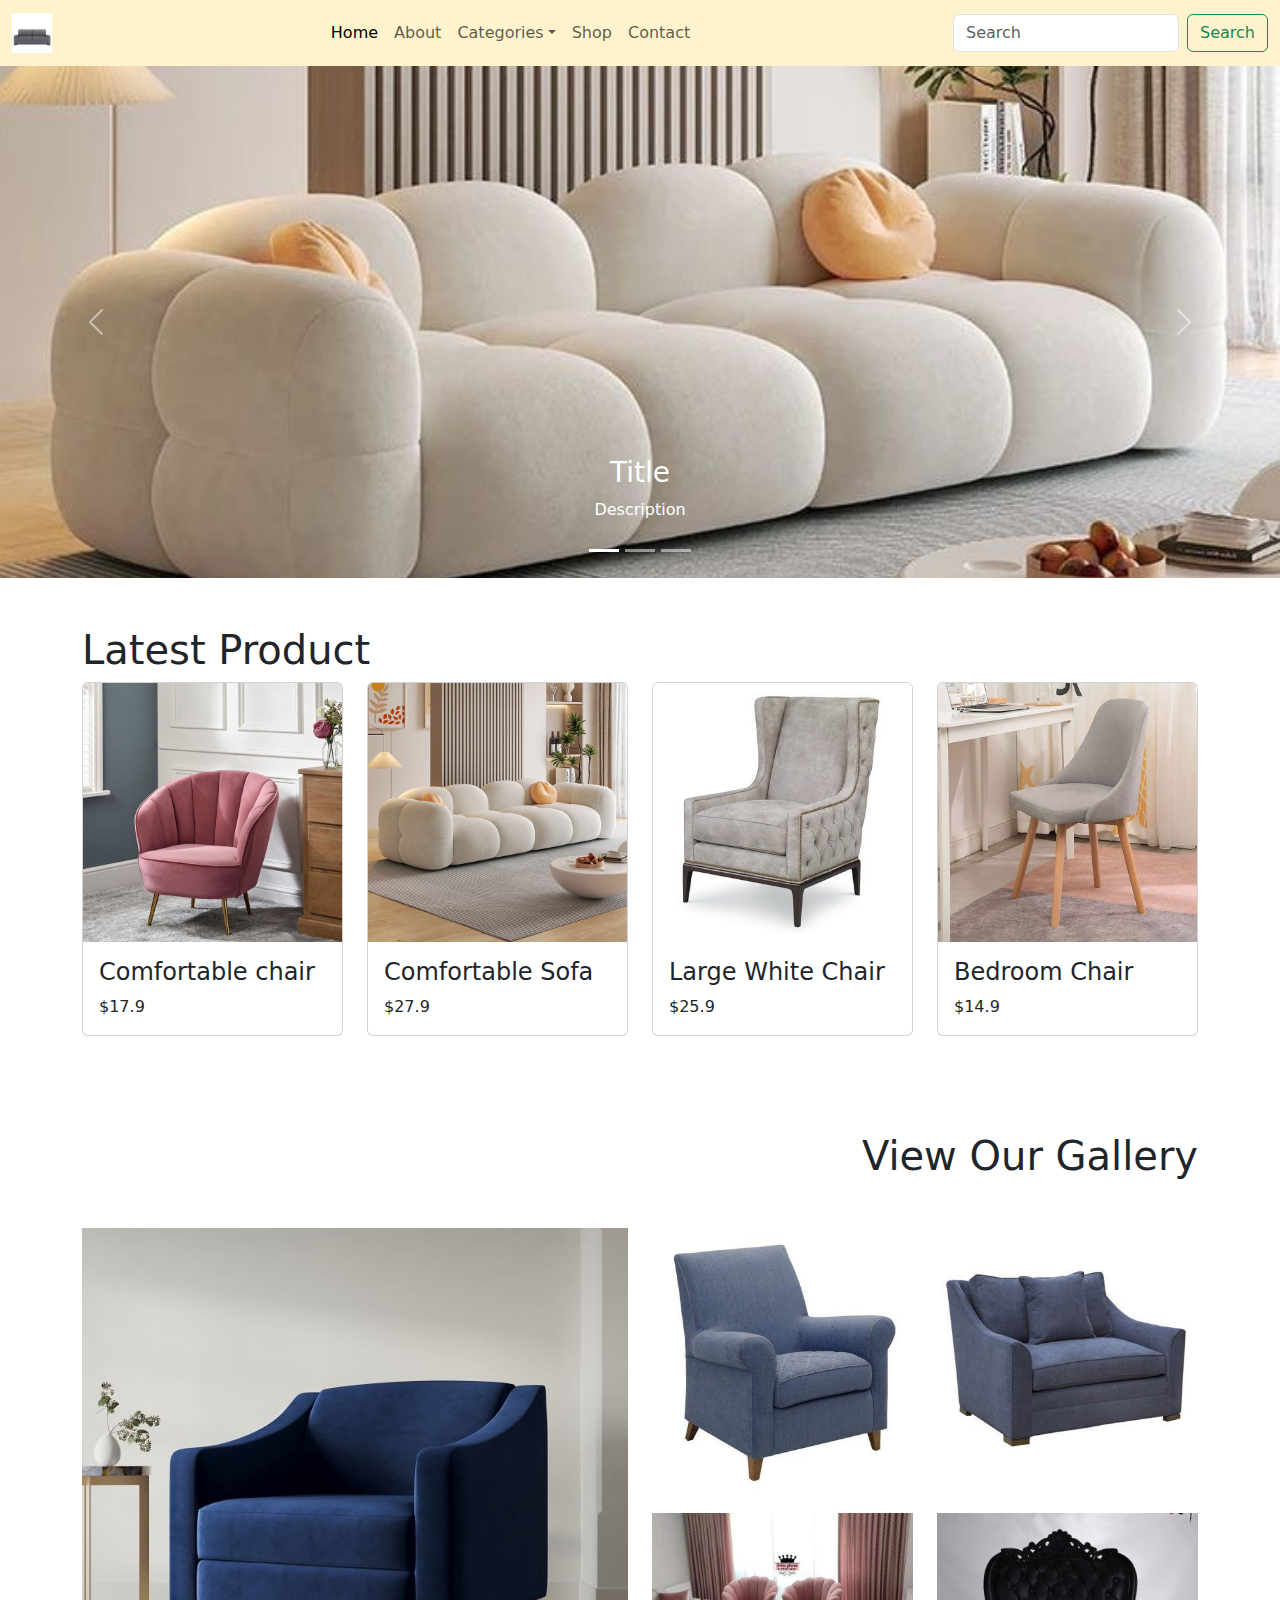
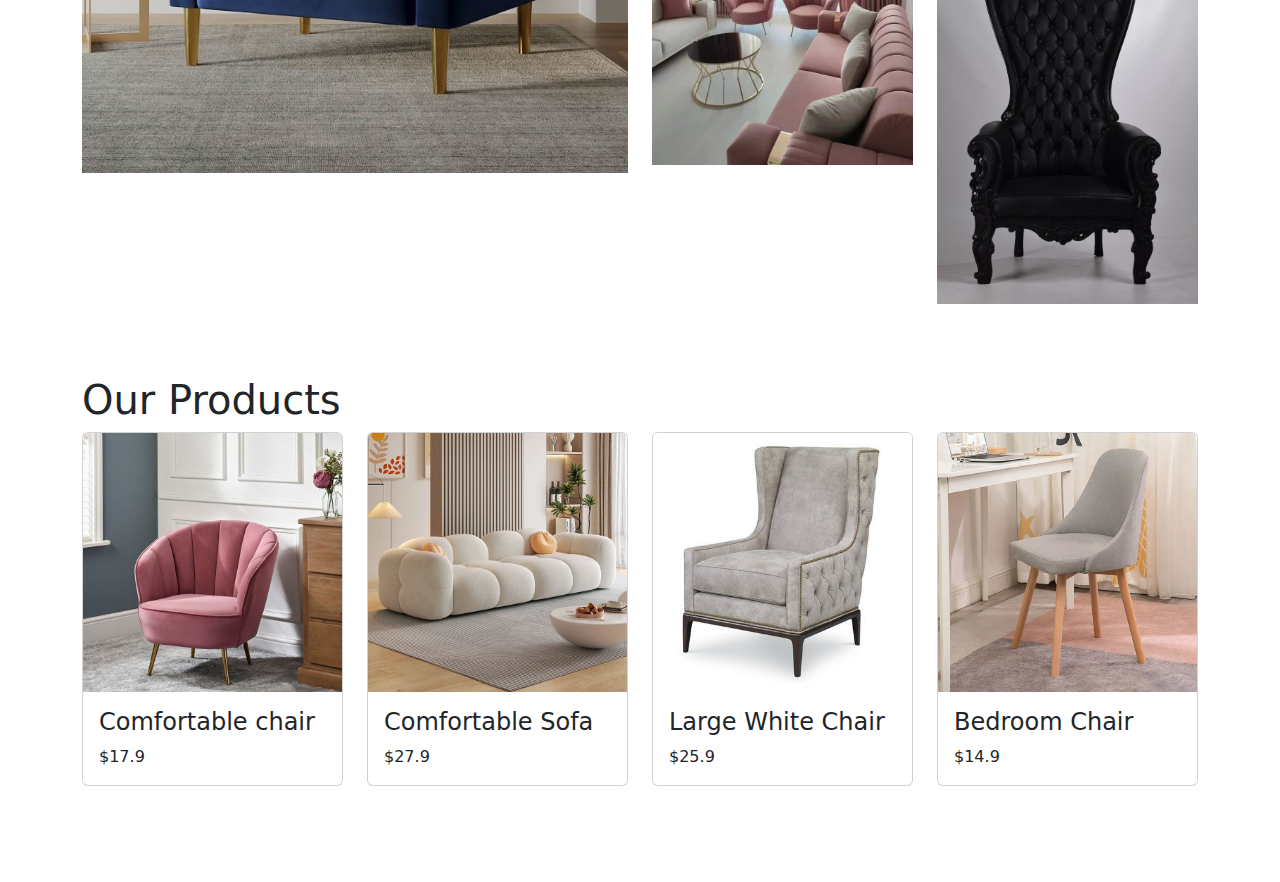
==== index.html @ 50595738 "First commit" ====
<!DOCTYPE html>
<html lang="en">

<head>
    <meta charset="UTF-8">
    <meta name="viewport" content="width=device-width, initial-scale=1.0">
    <title>JJ Funiture - Quality Confirmed</title>
    <link rel="stylesheet" href="assets/css/bootstrap.min.css">
    <link rel="stylesheet" href="assets/fontawesome/css/all.css">
    <link rel="icon" href="assets/images/logo.png">
    <link rel="stylesheet" href="assets/css/style.css">
</head>

<body>

    <!-- Navbar Starts  -->
    <section>
        <nav class="navbar navbar-expand-sm navbar-light bg-warning-subtle">
            <div class="container-fluid">
                <a class="navbar-brand" href="#">
                    <img src="assets/images/49ba3e375069c4ad23a6b998e63167e2.jpg" width="40" alt="logo">
                </a>
                <button class="navbar-toggler d-lg-none" type="button" data-bs-toggle="collapse"
                    data-bs-target="#collapsibleNavId" aria-controls="collapsibleNavId" aria-expanded="false"
                    aria-label="Toggle navigation">
                    <span class="navbar-toggler-icon"></span>
                </button>
                <div class="collapse navbar-collapse" id="collapsibleNavId">
                    <ul class="navbar-nav mx-auto mt-2 mt-lg-0">
                        <li class="nav-item">
                            <a class="nav-link active" href="index.html" aria-current="page">Home
                                <span class="visually-hidden">(current)</span></a>
                        </li>
                        <li class="nav-item">
                            <a class="nav-link" href="#">About</a>
                        </li>
                        <li class="nav-item dropdown">
                            <a class="nav-link dropdown-toggle" href="#" id="dropdownId" data-bs-toggle="dropdown"
                                aria-haspopup="true" aria-expanded="false">Categories</a>
                            <div class="dropdown-menu" aria-labelledby="dropdownId">
                                <a class="dropdown-item" href="#">Dinning set</a>
                                <a class="dropdown-item" href="#">Lounge set</a>
                            </div>
                        </li>
                        <li class="nav-item">
                            <a class="nav-link" href="#">Shop</a>
                        </li>
                        <li class="nav-item">
                            <a class="nav-link" href="contact.html">Contact</a>
                        </li>
                    </ul>
                    <form class="d-flex my-2 my-lg-0">
                        <input class="form-control me-sm-2" type="text" placeholder="Search" />
                        <button class="btn btn-outline-success my-2 my-sm-0" type="submit">
                            Search
                        </button>
                    </form>
                </div>
            </div>
        </nav>

    </section>
    <!-- Navbar Ends -->


    <!-- Hero Start -->
    <section class="hero">
        <div id="carouselId" class="carousel slide" data-bs-ride="carousel">
            <ol class="carousel-indicators list-unstyled">
                <li data-bs-target="#carouselId" data-bs-slide-to="0" class="active" aria-current="true"
                    aria-label="First slide"></li>
                <li data-bs-target="#carouselId" data-bs-slide-to="1" aria-label="Second slide"></li>
                <li data-bs-target="#carouselId" data-bs-slide-to="2" aria-label="Third slide"></li>
            </ol>
            <div class="carousel-inner" role="listbox">
                <div class="carousel-item active">
                    <img src="assets/images/a2c4c9e1c609eb403b2ebe9bdc20b57f.jpg" class="w-100 d-block"
                        alt="First slide" />
                    <div class="carousel-caption d-none d-md-block">
                        <h3>Title</h3>
                        <p>Description</p>
                    </div>
                </div>
                <div class="carousel-item">
                    <img src="assets/images/c6bb3be85742a064b5994c3363e514af.jpg" class="w-100 d-block"
                        alt="Second slide" />
                    <div class="carousel-caption d-none d-md-block">
                        <h3>Title</h3>
                        <p>Description</p>
                    </div>
                </div>
                <div class="carousel-item">
                    <img src="assets/images/940ecb862d684587726ef15db97b8e8b.jpg" class="w-100 d-block"
                        alt="Third slide" />
                    <div class="carousel-caption d-none d-md-block">
                        <h3>Title</h3>
                        <p>Description</p>
                    </div>
                </div>
            </div>
            <button class="carousel-control-prev" type="button" data-bs-target="#carouselId" data-bs-slide="prev">
                <span class="carousel-control-prev-icon" aria-hidden="true"></span>
                <span class="visually-hidden">Previous</span>
            </button>
            <button class="carousel-control-next" type="button" data-bs-target="#carouselId" data-bs-slide="next">
                <span class="carousel-control-next-icon" aria-hidden="true"></span>
                <span class="visually-hidden">Next</span>
            </button>
        </div>

    </section>
    <!-- Hero End -->


    <!-- Latest Starts -->
    <section>
        <div class="container mt-5">
            <p class="h1">
                Latest Product
            </p>

            <div class="row mb-5">
                <div class="col-lg-3 col-md-6 mb-5">
                    <div class="card">
                        <img class="card-img-top" src="assets/images/940ecb862d684587726ef15db97b8e8b.jpg" alt="Title" />
                        <div class="card-body">
                            <h4 class="card-title"> Comfortable chair </h4>
                            <p class="card-text"> $17.9 </p>
                        </div>
                    </div>
                    
                    
                </div>
                <div class="col-lg-3 col-md-6 mb-5">
                    <div class="card">
                        <img class="card-img-top" src="assets/images/a2c4c9e1c609eb403b2ebe9bdc20b57f.jpg" alt="Title" />
                        <div class="card-body">
                            <h4 class="card-title"> Comfortable Sofa </h4>
                            <p class="card-text"> $27.9 </p>
                        </div>
                    </div>
                    
                    
                </div>
                <div class="col-lg-3 col-md-6 mb-5">
                    <div class="card">
                        <img class="card-img-top" src="assets/images/c1c3249942eba5a52d7b19753d7e29c2.jpg" alt="Title" />
                        <div class="card-body">
                            <h4 class="card-title"> Large White Chair </h4>
                            <p class="card-text"> $25.9 </p>
                        </div>
                    </div>
                    
                    
                </div>
                <div class="col-lg-3 col-md-6 mb-5" >
                    <div class="card">
                        <img class="card-img-top" src="assets/images/c673caecd008756210ab653335ecd053.jpg" alt="Title" />
                        <div class="card-body">
                            <h4 class="card-title"> Bedroom Chair </h4>
                            <p class="card-text"> $14.9 </p>
                        </div>
                    </div>
                    
                    
                </div>
            </div>
        </div>
    </section>
    <!-- Latest Ends -->


    <!-- Gallery Starts -->
    <section>
        <div class="container mt-5">
            <p class="h1 mb-5 text-end">
                View Our Gallery
            </p>


            <div class="row">
                <div class="col-md-6 mb-4">
                    <img src="assets/images/22974c74e596eb7cda3923358eb5d431.jpg" alt="Gal 1" class="w-100">
                </div>
                <div class="col-md-6">
                    <div class="row">
                        <div class="col-md-6 mb-4">
                            <img src="assets/images/e10b0f470be413dd1549c6854fe2a3f9.jpg" alt="Gal 1" class="w-100">
                        </div>
                        <div class="col-md-6 mb-4">
                            <img src="assets/images/c6bb3be85742a064b5994c3363e514af.jpg" alt="Gal 1" class="w-100">
                        </div>
                        <div class="col-md-6 mb-4">
                            <img src="assets/images/b700f33100f3cd7d4f1df65cbdbc0365.jpg" alt="Gal 1" class="w-100">
                        </div>
                        <div class="col-md-6 mb-4">
                            <img src="assets/images/c280717c3673489d19b9d3d22b36ddbd.jpg" alt="Gal 1" class="w-100">
                        </div>
                    

                </div>

            </div>

        </div>
    </section>



     <!-- Gallery Ends -->

    <!-- Products Starts -->
    <section>
        <div class="container mt-5">
            <p class="h1">
                Our Products
            </p>

            <div class="row mb-5">
                <div class="col-lg-3 col-md-6 mb-5">
                    <div class="card">
                        <img class="card-img-top" src="assets/images/940ecb862d684587726ef15db97b8e8b.jpg" alt="Title" />
                        <div class="card-body">
                            <h4 class="card-title"> Comfortable chair </h4>
                            <p class="card-text"> $17.9 </p>
                        </div>
                    </div>
                    
                    
                </div>
                <div class="col-lg-3 col-md-6 mb-5">
                    <div class="card">
                        <img class="card-img-top" src="assets/images/a2c4c9e1c609eb403b2ebe9bdc20b57f.jpg" alt="Title" />
                        <div class="card-body">
                            <h4 class="card-title"> Comfortable Sofa </h4>
                            <p class="card-text"> $27.9 </p>
                        </div>
                    </div>
                    
                    
                </div>
                <div class="col-lg-3 col-md-6 mb-5">
                    <div class="card">
                        <img class="card-img-top" src="assets/images/c1c3249942eba5a52d7b19753d7e29c2.jpg" alt="Title" />
                        <div class="card-body">
                            <h4 class="card-title"> Large White Chair </h4>
                            <p class="card-text"> $25.9 </p>
                        </div>
                    </div>
                    
                    
                </div>
                <div class="col-lg-3 col-md-6 mb-5" >
                    <div class="card">
                        <img class="card-img-top" src="assets/images/c673caecd008756210ab653335ecd053.jpg" alt="Title" />
                        <div class="card-body">
                            <h4 class="card-title"> Bedroom Chair </h4>
                            <p class="card-text"> $14.9 </p>
                        </div>
                    </div>
                    
                    
                </div>
            </div>
        </div>
    </section>
    <!-- Products Ends -->

    <script src="assets/js/bootstrap.bundle.min.js"></script>
</body>

</html>
---- assets/css/style.css ----
.hero img {
    height: 32rem;
    object-fit: cover;
}
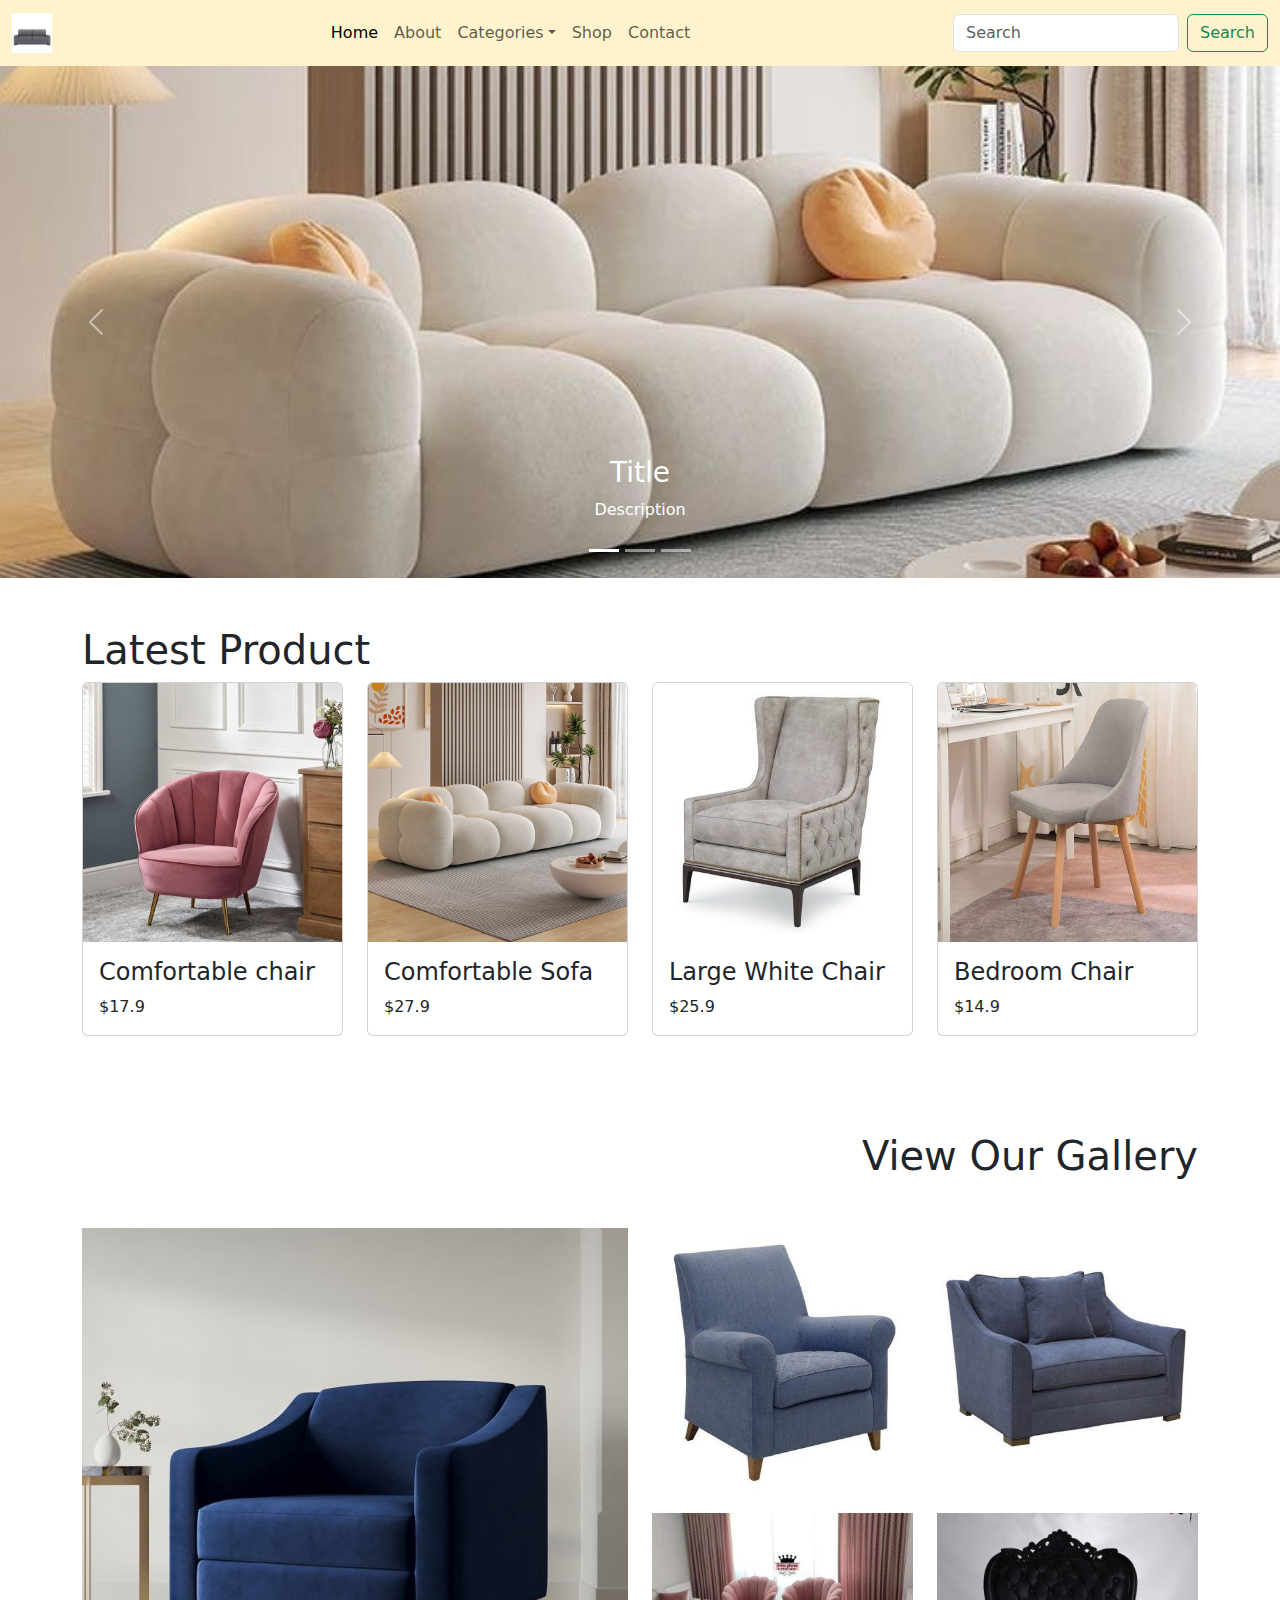
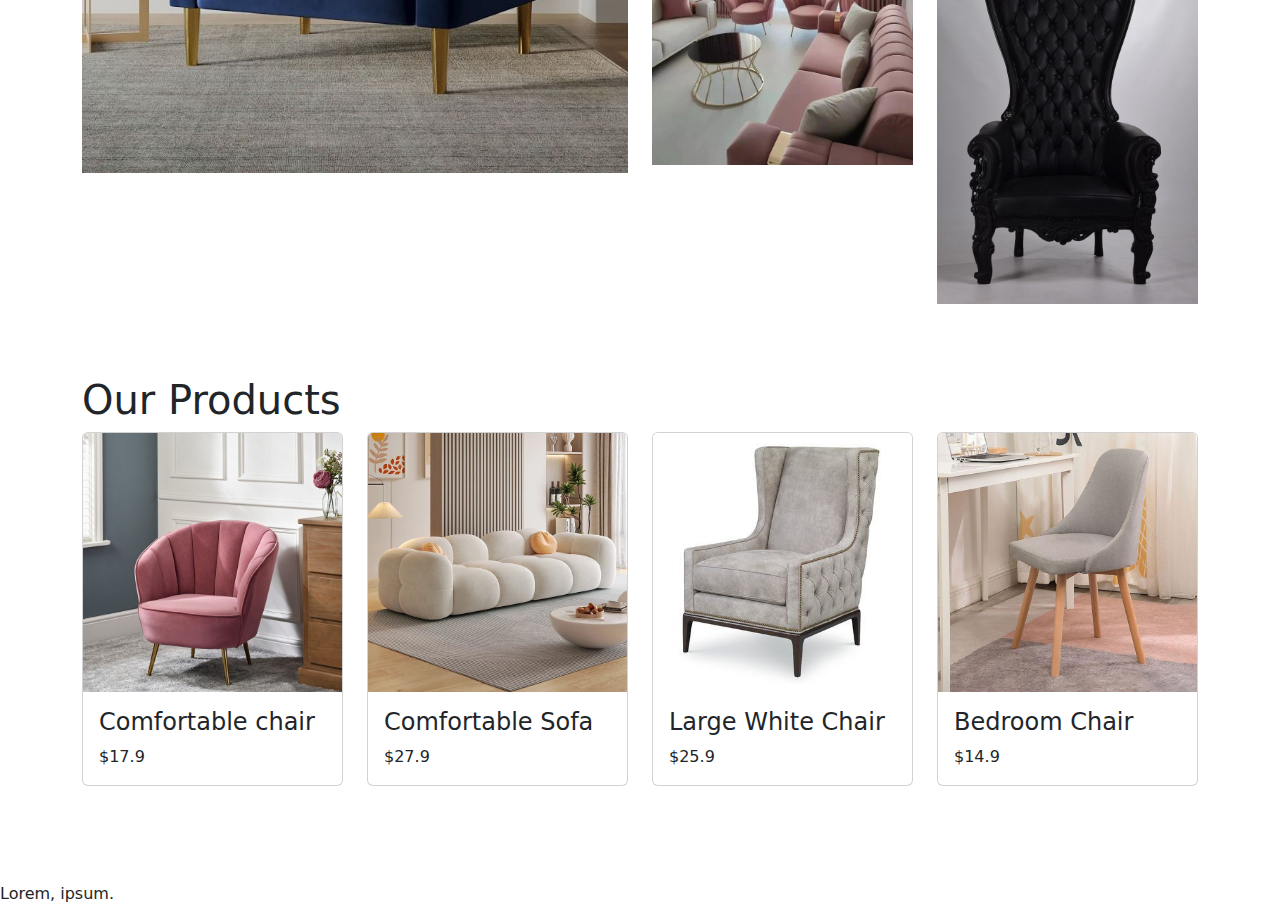
==== commit 82421628: "Added a p tag" ====
--- a/index.html
+++ b/index.html
@@ -266,6 +266,10 @@
     </section>
     <!-- Products Ends -->
 
+    <p>
+        Lorem, ipsum.
+    </p>
+
     <script src="assets/js/bootstrap.bundle.min.js"></script>
 </body>
 
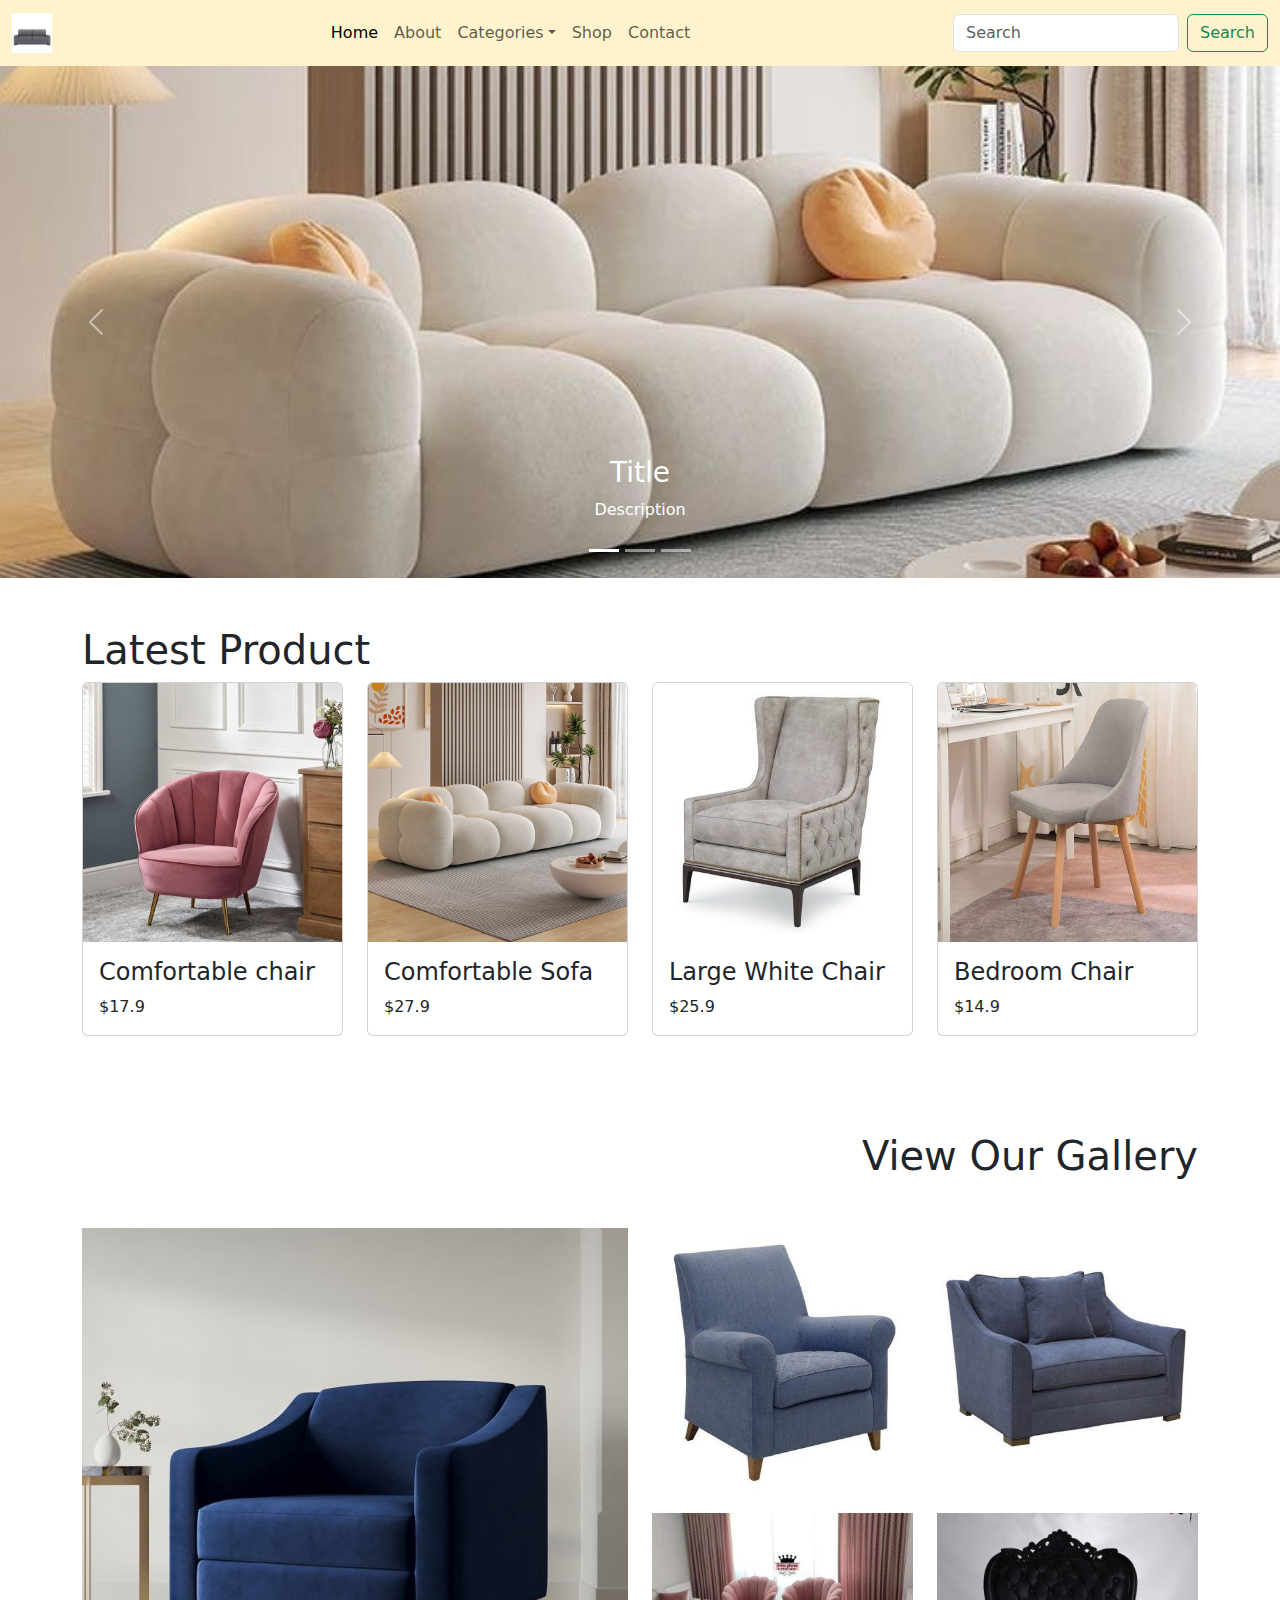
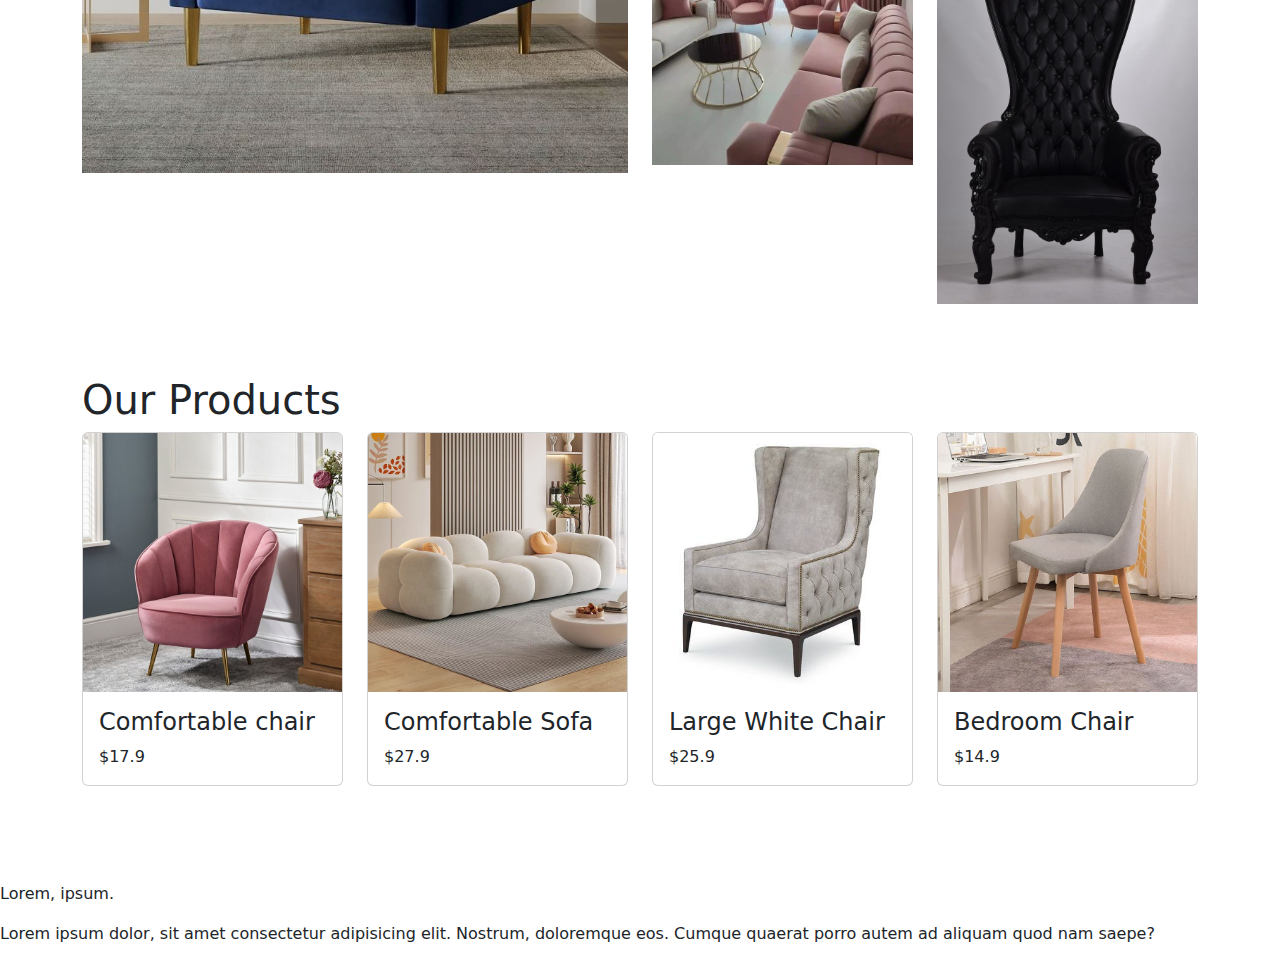
==== commit 46a8c05c: "changes" ====
--- a/index.html
+++ b/index.html
@@ -270,6 +270,10 @@
         Lorem, ipsum.
     </p>
 
+    <p>
+        Lorem ipsum dolor, sit amet consectetur adipisicing elit. Nostrum, doloremque eos. Cumque quaerat porro autem ad aliquam quod nam saepe?
+    </p>
+
     <script src="assets/js/bootstrap.bundle.min.js"></script>
 </body>
 
